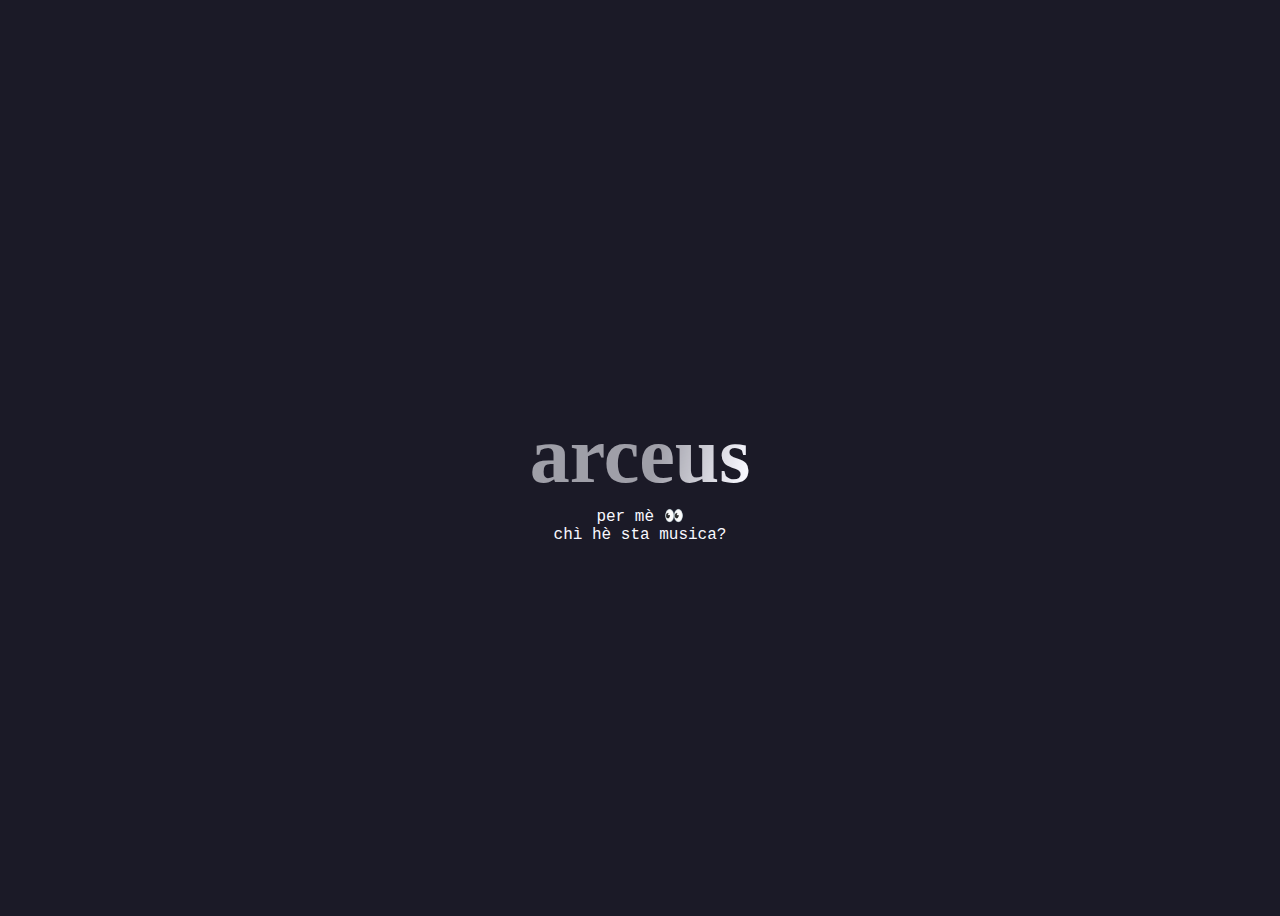
==== index.html @ 5383621c "feat: whole thing" ====
<!DOCTYPE html>
<html lang="en">
<head>
  <meta charset="UTF-8">
  <meta name="viewport" content="width=device-width, initial-scale=1.0">
  <title>arceus</title>
  <link rel="stylesheet" href="/css/styles.css">
  <link rel="apple-touch-icon" sizes="57x57" href="/assets/favicon/apple-icon-57x57.png">
  <link rel="apple-touch-icon" sizes="60x60" href="/assets/favicon/apple-icon-60x60.png">
  <link rel="apple-touch-icon" sizes="72x72" href="/assets/favicon/apple-icon-72x72.png">
  <link rel="apple-touch-icon" sizes="76x76" href="/assets/favicon/apple-icon-76x76.png">
  <link rel="apple-touch-icon" sizes="114x114" href="/assets/favicon/apple-icon-114x114.png">
  <link rel="apple-touch-icon" sizes="120x120" href="/assets/favicon/apple-icon-120x120.png">
  <link rel="apple-touch-icon" sizes="144x144" href="/assets/favicon/apple-icon-144x144.png">
  <link rel="apple-touch-icon" sizes="152x152" href="/assets/favicon/apple-icon-152x152.png">
  <link rel="apple-touch-icon" sizes="180x180" href="/assets/favicon/apple-icon-180x180.png">
  <link rel="icon" type="image/png" sizes="192x192" href="/assets/favicon/android-icon-192x192.png">
  <link rel="icon" type="image/png" sizes="32x32" href="/assets/favicon/favicon-32x32.png">
  <link rel="icon" type="image/png" sizes="96x96" href="assets/favicon/favicon-96x96.png">
  <link rel="icon" type="image/png" sizes="16x16" href="/assets/favicon/favicon-16x16.png">
  <link rel="manifest" href="/assets/favicon/manifest.json">
  <meta name="msapplication-TileColor" content="#ffffff">
  <meta name="msapplication-TileImage" content="/assets/favicon/favicon/ms-icon-144x144.png">
  <meta name="theme-color" content="#ffffff">
</head>
<body>
  <div class="container">
    <h1 class="shine">arceus</h1>
    <p>
      <a class="link" target="_blank" href="/about">per mè 👀</a><br>
      <a class="link" target="_blank" href="/ricordu/">chì hè sta musica?</a>
    </p>
  </div>
  <audio autoplay loop>
    <source src="/assets/music.mp3" type="audio/mp3">
  </audio>
</body>
</html>
---- css/styles.css ----
body {
  display: flex;
  justify-content: center;
  align-items: center;
  height: 100vh;
  background-color: #1b1a27;
  color: #f8f8ff;
}

h1 {
  font-size: 80px;
  margin-bottom: 20px;
}

h2 {
  font-size: 60px;
  margin-bottom: 20px;
}

p {
  margin-top: -15px;
  font-family: "Courier New", Courier, monospace;
}

.container {
  text-align: center;
}

.link {
  text-decoration: none;
  color: #f8f8ff;
}

.shine {
  -webkit-mask-image: linear-gradient(
    -75deg,
    rgba(0, 0, 0, 0.6) 30%,
    #000 50%,
    rgba(0, 0, 0, 0.6) 70%
  );
  -webkit-mask-size: 200%;
  animation: shine 2s infinite;
}

@-webkit-keyframes shine {
  from {
    -webkit-mask-position: 150%;
  }
  to {
    -webkit-mask-position: -50%;
  }
}
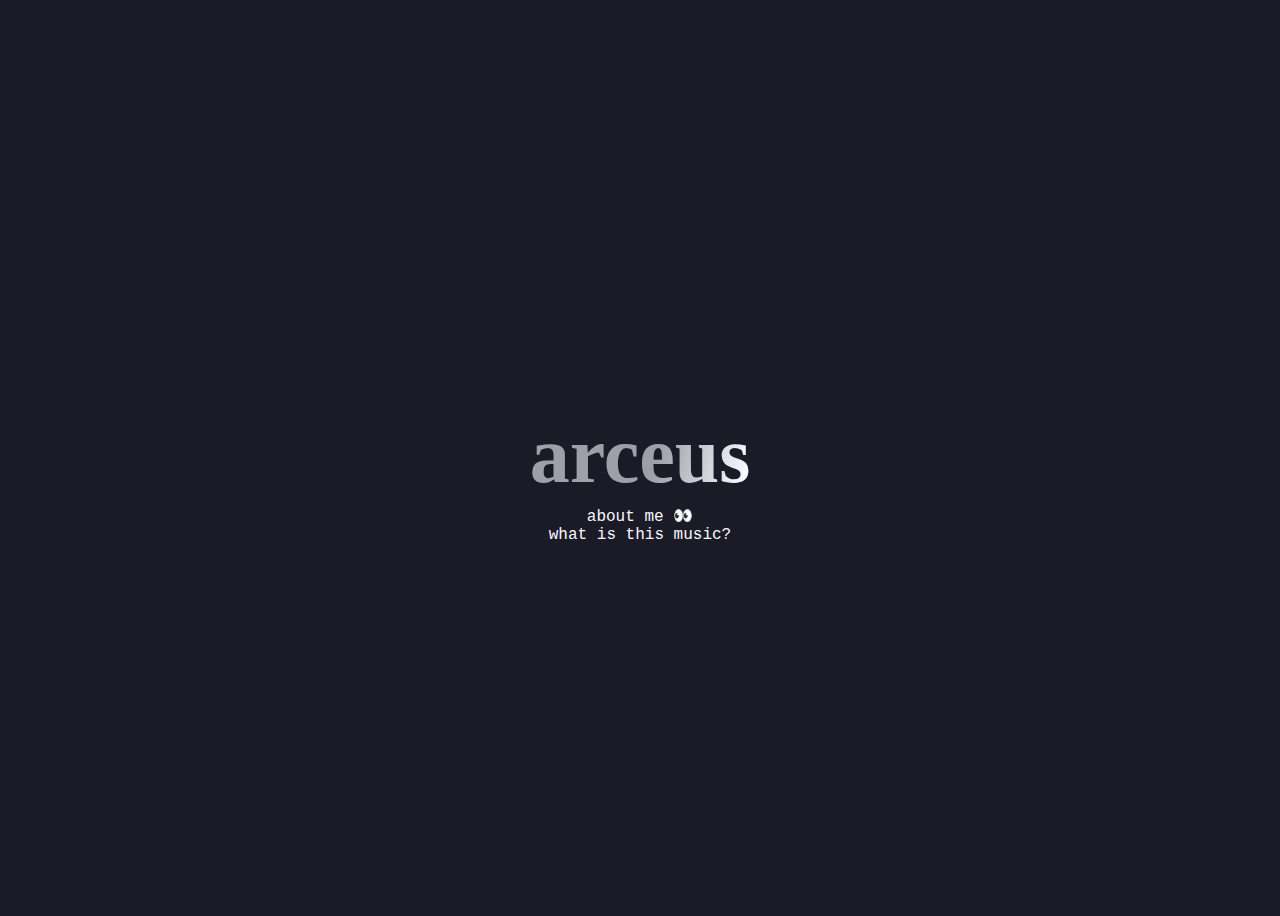
==== commit df00151f: "Update index.html" ====
--- a/index.html
+++ b/index.html
@@ -27,8 +27,8 @@
   <div class="container">
     <h1 class="shine">arceus</h1>
     <p>
-      <a class="link" target="_blank" href="/about">per mè 👀</a><br>
-      <a class="link" target="_blank" href="/ricordu/">chì hè sta musica?</a>
+      <a class="link" target="_blank" href="/about">about me 👀</a><br>
+      <a class="link" target="_blank" href="/ricordu/">what is this music?</a>
     </p>
   </div>
   <audio autoplay loop>
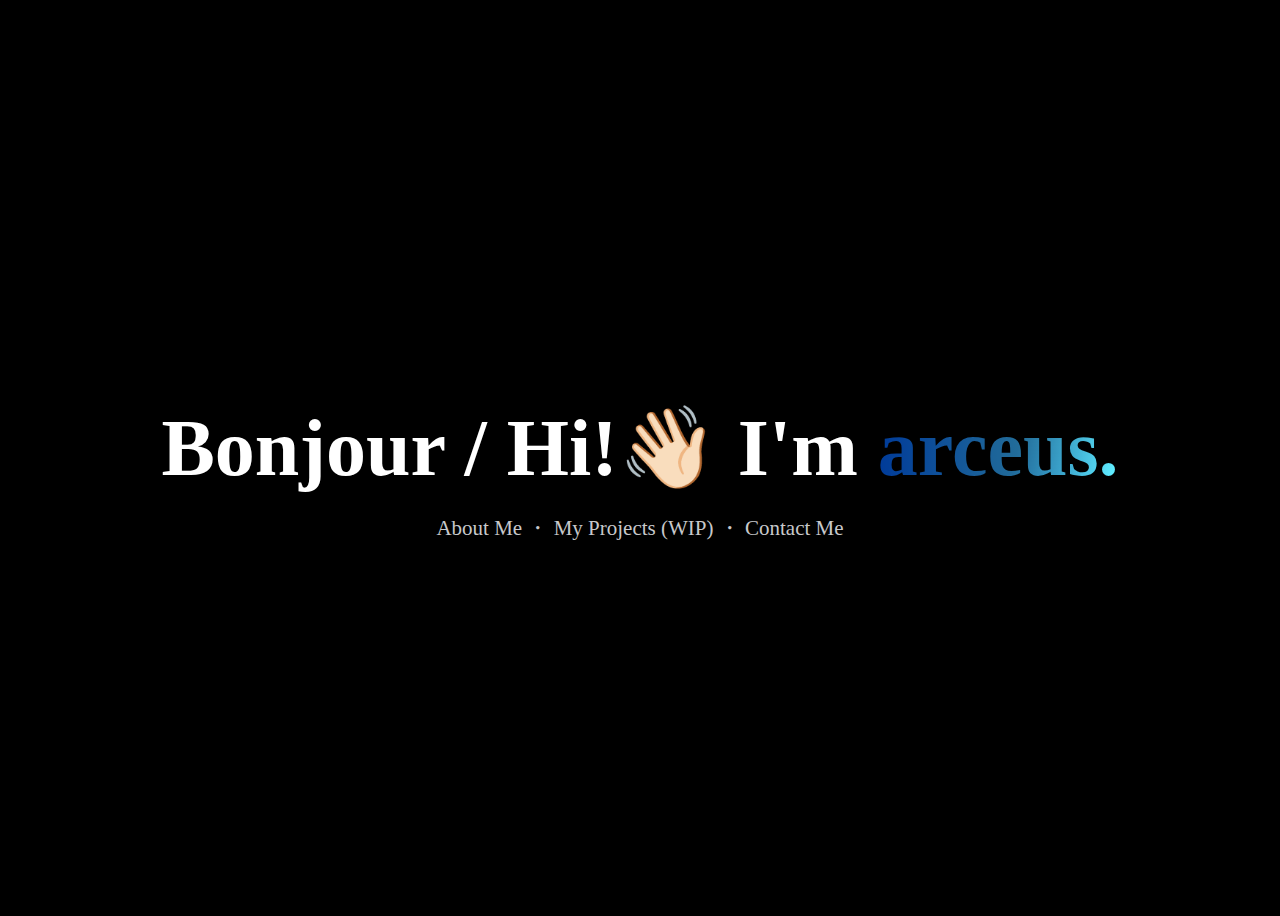
==== commit 63abd492: "Update index.html" ====
--- a/index.html
+++ b/index.html
@@ -1,38 +1,19 @@
 <!DOCTYPE html>
 <html lang="en">
-<head>
-  <meta charset="UTF-8">
-  <meta name="viewport" content="width=device-width, initial-scale=1.0">
-  <title>arceus</title>
-  <link rel="stylesheet" href="/css/styles.css">
-  <link rel="apple-touch-icon" sizes="57x57" href="/assets/favicon/apple-icon-57x57.png">
-  <link rel="apple-touch-icon" sizes="60x60" href="/assets/favicon/apple-icon-60x60.png">
-  <link rel="apple-touch-icon" sizes="72x72" href="/assets/favicon/apple-icon-72x72.png">
-  <link rel="apple-touch-icon" sizes="76x76" href="/assets/favicon/apple-icon-76x76.png">
-  <link rel="apple-touch-icon" sizes="114x114" href="/assets/favicon/apple-icon-114x114.png">
-  <link rel="apple-touch-icon" sizes="120x120" href="/assets/favicon/apple-icon-120x120.png">
-  <link rel="apple-touch-icon" sizes="144x144" href="/assets/favicon/apple-icon-144x144.png">
-  <link rel="apple-touch-icon" sizes="152x152" href="/assets/favicon/apple-icon-152x152.png">
-  <link rel="apple-touch-icon" sizes="180x180" href="/assets/favicon/apple-icon-180x180.png">
-  <link rel="icon" type="image/png" sizes="192x192" href="/assets/favicon/android-icon-192x192.png">
-  <link rel="icon" type="image/png" sizes="32x32" href="/assets/favicon/favicon-32x32.png">
-  <link rel="icon" type="image/png" sizes="96x96" href="assets/favicon/favicon-96x96.png">
-  <link rel="icon" type="image/png" sizes="16x16" href="/assets/favicon/favicon-16x16.png">
-  <link rel="manifest" href="/assets/favicon/manifest.json">
-  <meta name="msapplication-TileColor" content="#ffffff">
-  <meta name="msapplication-TileImage" content="/assets/favicon/favicon/ms-icon-144x144.png">
-  <meta name="theme-color" content="#ffffff">
-</head>
-<body>
-  <div class="container">
-    <h1 class="shine">arceus</h1>
-    <p>
-      <a class="link" target="_blank" href="/about">about me 👀</a><br>
-      <a class="link" target="_blank" href="/ricordu/">what is this music?</a>
-    </p>
-  </div>
-  <audio autoplay loop>
-    <source src="/assets/music.mp3" type="audio/mp3">
-  </audio>
-</body>
+   <head>
+      <meta charset="UTF-8" />
+      <meta name="viewport" content="width=device-width, initial-scale=1.0" />
+      <link rel="stylesheet" href="/css/styles.css" />
+      <link
+         href="https://fonts.googleapis.com/css2?family=Montserrat:ital,wght@0,100;0,200;0,300;0,400;0,500;0,600;0,700;0,800;0,900;1,100;1,200;1,300;1,400;1,500;1,600;1,700;1,800;1,900&display=swap"
+         rel="stylesheet"
+         />
+      <title>arceus</title>
+   </head>
+   <body>
+      <div class="container">
+         <h1>Bonjour / Hi!👋🏻 I'm <span class="trackingEffect"><span class="shiningEffect">arceus.</span></span></h1>
+         <p><a class="subtitle" href="/about">About Me</a> ・ <a class="wip">My Projects (WIP)</a> ・ <a class="subtitle" href="/contact">Contact Me</a></p>
+      </div>
+   </body>
 </html>
--- a/css/styles.css
+++ b/css/styles.css
@@ -1,52 +1,114 @@
 body {
-  display: flex;
-  justify-content: center;
-  align-items: center;
-  height: 100vh;
-  background-color: #1b1a27;
-  color: #f8f8ff;
+	display: flex;
+	justify-content: center;
+	align-items: center;
+	height: 100vh;
+	background-color: #000000;
+	font-family: "Poppins";
+	color: #ffffff;
 }
 
 h1 {
-  font-size: 80px;
-  margin-bottom: 20px;
-}
-
-h2 {
-  font-size: 60px;
-  margin-bottom: 20px;
+	font-size: 80px;
+	margin-bottom: -5px;
 }
 
 p {
-  margin-top: -15px;
-  font-family: "Courier New", Courier, monospace;
+	font-size: 21px;
+	color: #c7c8cb;
+  line-height: 1.7;
+}
+
+a {
+	text-decoration: none;
+	color: #c7c8cb;
 }
 
 .container {
-  text-align: center;
+	text-align: center;
 }
 
-.link {
-  text-decoration: none;
-  color: #f8f8ff;
+.wip {
+  cursor: not-allowed;
 }
 
-.shine {
-  -webkit-mask-image: linear-gradient(
-    -75deg,
-    rgba(0, 0, 0, 0.6) 30%,
-    #000 50%,
-    rgba(0, 0, 0, 0.6) 70%
-  );
-  -webkit-mask-size: 200%;
-  animation: shine 2s infinite;
+.subtitle:hover {
+	-webkit-mask-image: linear-gradient(-75deg,
+			rgba(0, 0, 0, 0.6) 30%,
+			#000 50%,
+			rgba(0, 0, 0, 0.6) 70%);
+	-webkit-mask-size: 200%;
+	animation: shiningEffect 2s infinite;
 }
 
-@-webkit-keyframes shine {
-  from {
-    -webkit-mask-position: 150%;
-  }
-  to {
-    -webkit-mask-position: -50%;
-  }
+.trackingEffect {
+	-webkit-animation: trackingEffect 0.7s cubic-bezier(0.215, 0.610, 0.355, 1.000) both;
+	animation: trackingEffect 0.7s cubic-bezier(0.215, 0.610, 0.355, 1.000) both;
 }
+
+.shiningEffect {
+	-webkit-mask-image: linear-gradient(-75deg,
+			rgba(0, 0, 0, 0.6) 30%,
+			#000 50%,
+			rgba(0, 0, 0, 0.6) 70%);
+	-webkit-mask-size: 200%;
+	animation: shiningEffect 2s infinite;
+	background: linear-gradient(90deg,
+			#0062ff 0%, #61efff 100%);
+	text-decoration: none;
+	-webkit-background-clip: text;
+	-webkit-text-fill-color: transparent;
+}
+
+
+.scaleEffect {
+  transition: transform 0.4s ease-in-out;
+  transform-origin: center;
+}
+
+.scaleEffect:hover {
+  transform: scale(0.5);
+}
+
+
+ /* Credits to https://animista.net/ for the animations */
+
+@-webkit-keyframes shiningEffect {
+	from {
+		-webkit-mask-position: 150%;
+	}
+
+	to {
+		-webkit-mask-position: -50%;
+	}
+}
+
+@-webkit-keyframes trackingEffect {
+	0% {
+		letter-spacing: -0.5em;
+		opacity: 0;
+	}
+
+	40% {
+		opacity: 0.6;
+	}
+
+	100% {
+		opacity: 1;
+	}
+}
+
+@keyframes trackingEffect {
+	0% {
+		letter-spacing: -0.5em;
+		opacity: 0;
+	}
+
+	40% {
+		opacity: 0.6;
+	}
+
+	100% {
+		opacity: 1;
+	}
+}
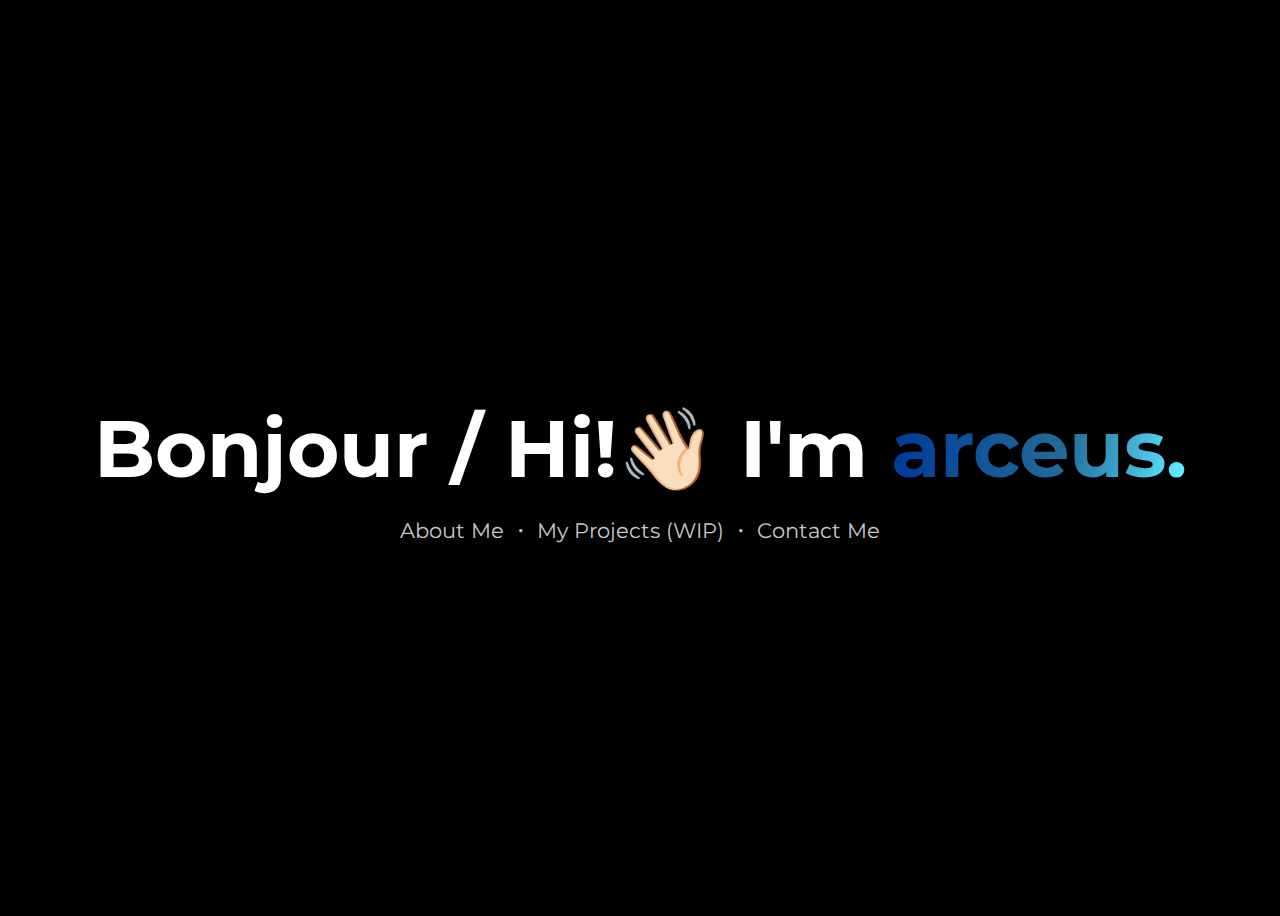
==== commit 1d6015a3: "Update index.html" ====
--- a/index.html
+++ b/index.html
@@ -8,7 +8,11 @@
          href="https://fonts.googleapis.com/css2?family=Montserrat:ital,wght@0,100;0,200;0,300;0,400;0,500;0,600;0,700;0,800;0,900;1,100;1,200;1,300;1,400;1,500;1,600;1,700;1,800;1,900&display=swap"
          rel="stylesheet"
          />
-      <title>arceus</title>
+         <link rel="apple-touch-icon" sizes="180x180" href="/assets/apple-touch-icon.png">
+         <link rel="icon" type="image/png" sizes="32x32" href="/assets/favicon-32x32.png">
+         <link rel="icon" type="image/png" sizes="16x16" href="/assets/favicon-16x16.png">
+         <link rel="manifest" href="/assets/site.webmanifest">
+      <title>Home | Arceus</title>
    </head>
    <body>
       <div class="container">
--- a/css/styles.css
+++ b/css/styles.css
@@ -4,7 +4,7 @@
 	align-items: center;
 	height: 100vh;
 	background-color: #000000;
-	font-family: "Poppins";
+	font-family: "Montserrat";
 	color: #ffffff;
 }
 
@@ -25,6 +25,7 @@
 }
 
 .container {
+	max-height: 100%;
 	text-align: center;
 }
 
@@ -112,3 +113,9 @@
 		opacity: 1;
 	}
 }
+
+@media (max-width: 480px) {
+	h1 {
+		font-size: 50px;
+	}
+}
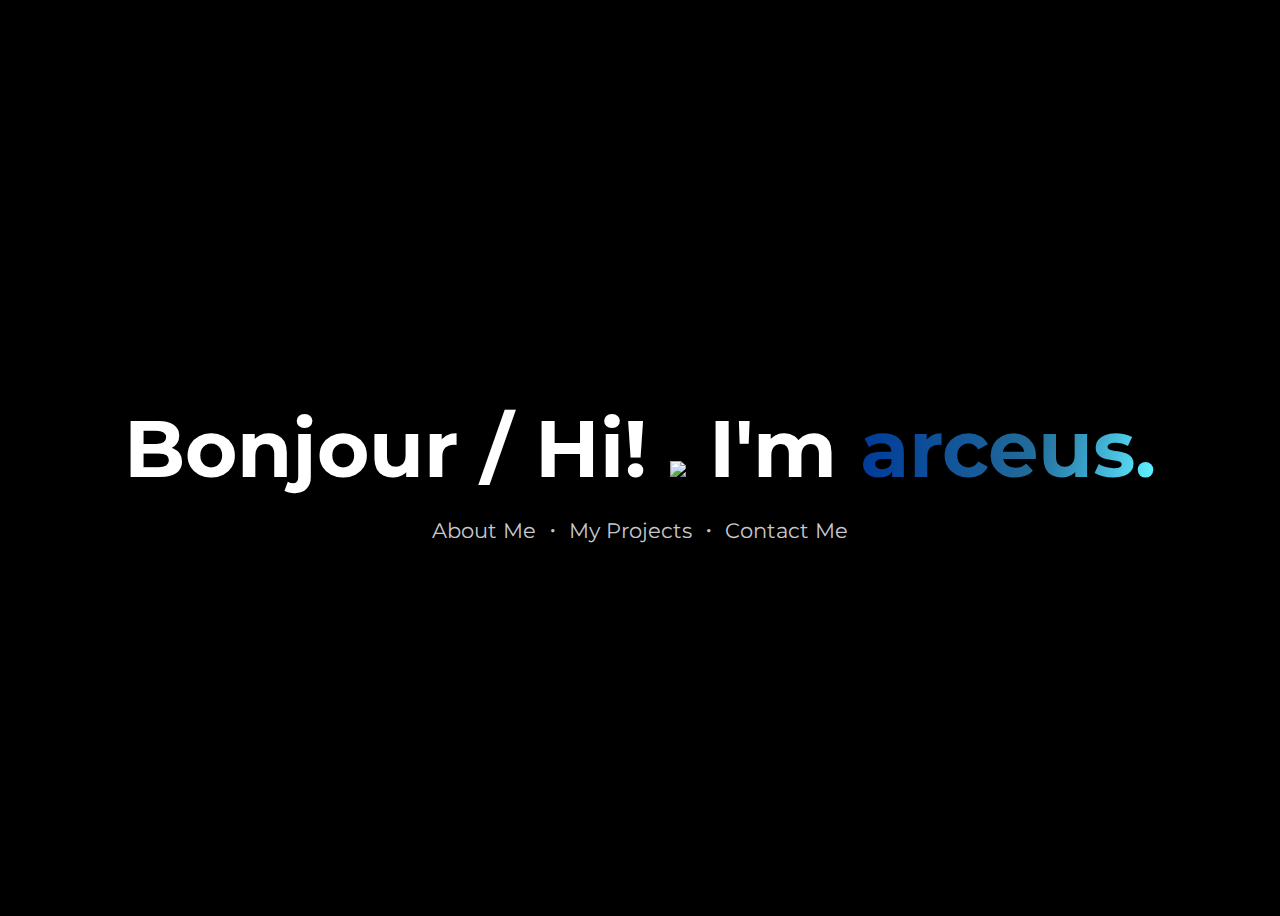
==== commit a257bc6c: "Update index.html" ====
--- a/index.html
+++ b/index.html
@@ -16,8 +16,9 @@
    </head>
    <body>
       <div class="container">
-         <h1>Bonjour / Hi!👋🏻 I'm <span class="trackingEffect"><span class="shiningEffect">arceus.</span></span></h1>
-         <p><a class="subtitle" href="/about">About Me</a> ・ <a class="wip">My Projects (WIP)</a> ・ <a class="subtitle" href="/contact">Contact Me</a></p>
+         <h1>Bonjour / Hi! <img src="/assets/wave.gif" width="100">
+         I'm <span class="trackingEffect"><span class="shiningEffect">arceus.</span></span></h1>
+         <p><a class="subtitle" href="/about">About Me</a> ・ <a class="subtitle" href="/projects">My Projects</a> ・ <a class="subtitle" href="/contact">Contact Me</a></p>
       </div>
    </body>
 </html>
--- a/css/styles.css
+++ b/css/styles.css
@@ -16,7 +16,7 @@
 p {
 	font-size: 21px;
 	color: #c7c8cb;
-  line-height: 1.7;
+	line-height: 1.7;
 }
 
 a {
@@ -27,10 +27,6 @@
 .container {
 	max-height: 100%;
 	text-align: center;
-}
-
-.wip {
-  cursor: not-allowed;
 }
 
 .subtitle:hover {
@@ -63,16 +59,53 @@
 
 
 .scaleEffect {
-  transition: transform 0.4s ease-in-out;
-  transform-origin: center;
+	transition: transform 0.4s ease-in-out;
+	transform-origin: center;
 }
 
 .scaleEffect:hover {
-  transform: scale(0.5);
+	transform: scale(0.5);
 }
 
+.cardContainer {
+	display: flex;
+}
 
- /* Credits to https://animista.net/ for the animations */
+.card {
+	max-width: 380px;
+}
+
+.cardContent {
+	padding: 24px;
+}
+
+.cardTitle {
+	font-size: 24px;
+	margin-bottom: 8px;
+}
+
+.cardText {
+	font-size: 16px;
+}
+
+.cardButton button {
+	cursor: pointer;
+	font-size: 16px;
+	padding: 12px 24px;
+	border-radius: 8px;
+	background-color: #000000;
+	border: 1px solid #ffffff;
+	color: #ffffff;
+	transition: background-color 0.4s;
+}
+
+.cardButton button:hover,
+.cardButton button:focus {
+	background-color: #ffffff;
+	color: #000000;
+}
+
+/* Credits to https://animista.net/ for the animations */
 
 @-webkit-keyframes shiningEffect {
 	from {
@@ -118,4 +151,7 @@
 	h1 {
 		font-size: 50px;
 	}
+	.cardContainer {
+		flex-direction: column;
+	}
 }
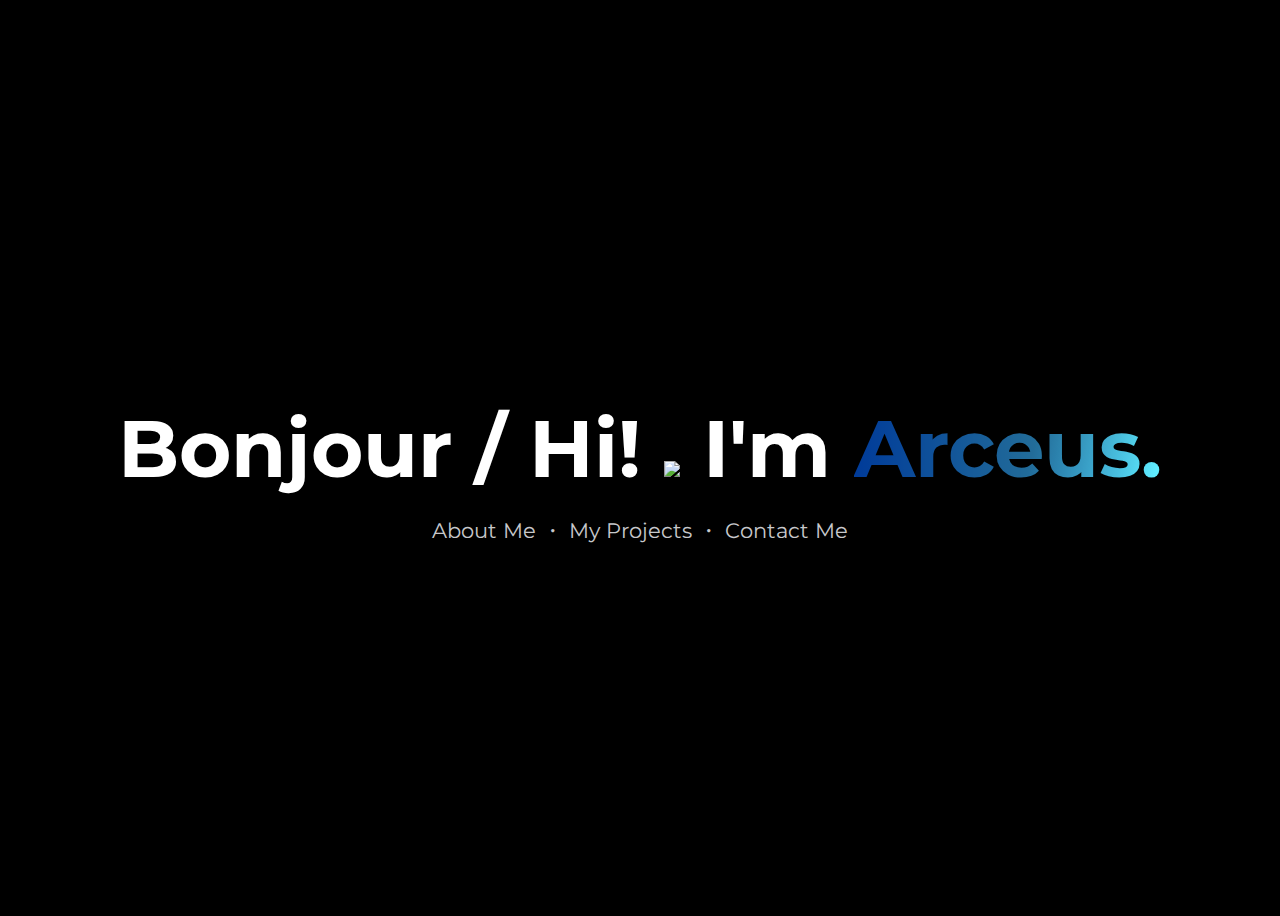
==== commit aa6f4c51: "Update index.html" ====
--- a/index.html
+++ b/index.html
@@ -17,7 +17,7 @@
    <body>
       <div class="container">
          <h1>Bonjour / Hi! <img src="/assets/wave.gif" width="100">
-         I'm <span class="trackingEffect"><span class="shiningEffect">arceus.</span></span></h1>
+         I'm <span class="trackingEffect"><span class="shiningEffect">Arceus.</span></span></h1>
          <p><a class="subtitle" href="/about">About Me</a> ・ <a class="subtitle" href="/projects">My Projects</a> ・ <a class="subtitle" href="/contact">Contact Me</a></p>
       </div>
    </body>
